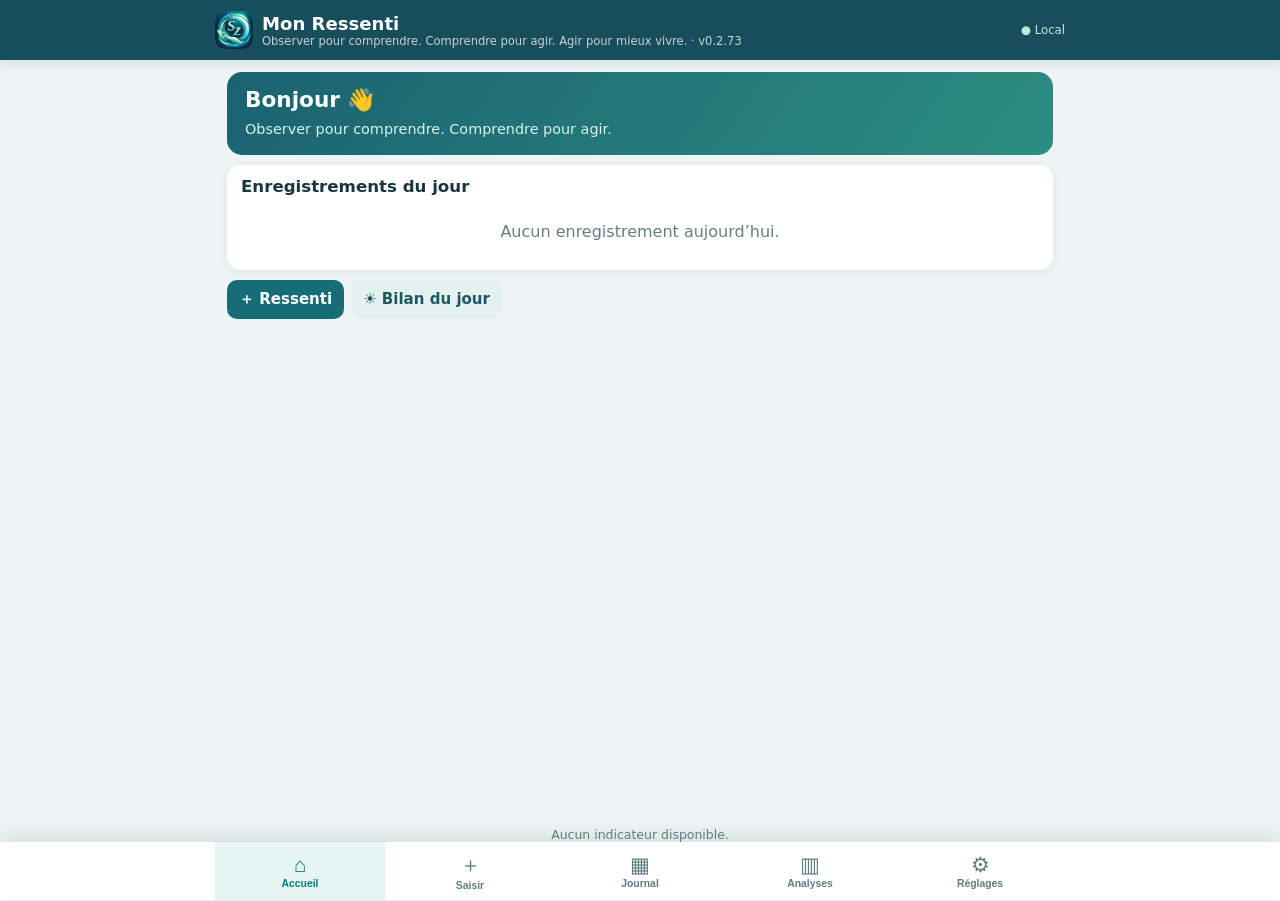
==== index.html @ 58979b01 "Add files via upload" ====
<!doctype html><html lang="fr"><head><meta charset="utf-8"><meta name="viewport" content="width=device-width,initial-scale=1,viewport-fit=cover"><meta name="theme-color" content="#184d5b"><meta name="description" content="Mon Ressenti — Observer pour comprendre. Comprendre pour agir. Agir pour mieux vivre., journal personnel hors connexion"><link rel="manifest" href="manifest.webmanifest"><link rel="icon" href="icon-192.png" type="image/png"><title>Mon Ressenti · Observer pour comprendre. Comprendre pour agir. Agir pour mieux vivre.</title><link rel="stylesheet" href="style.css?v=0.2.52"><style>
/* Analyses compactes : le rapport imprimable conserve ses propres styles */
.mr-analysis-compact{display:flex;flex-direction:column;gap:clamp(7px,1.1vh,13px);height:calc(100dvh - 165px);min-height:0;overflow:hidden}
.mr-analysis-top{display:flex;align-items:baseline;justify-content:space-between;gap:8px}
.mr-analysis-top h1{font-size:clamp(20px,2.5vh,28px);margin:0}.mr-analysis-top span{font-size:clamp(10px,1.4vh,13px);color:#61787d;text-align:right}
.mr-metrics{display:grid;grid-template-columns:1fr 1fr;gap:10px}.mr-metric{background:white;border-radius:14px;padding:clamp(8px,1.3vh,15px);display:flex;align-items:baseline;gap:10px;flex-wrap:wrap;box-shadow:0 1px 8px #143e4410}
.mr-metric span{font-size:clamp(11px,1.5vh,16px);color:#5c777b}.mr-metric strong{font-size:clamp(23px,3.4vh,36px);color:#137e81}.mr-metric small{font-size:clamp(10px,1.4vh,14px);color:#61787d}
.mr-analysis-chart{background:white;border-radius:14px;padding:clamp(9px,1.4vh,17px);flex:1;min-height:0;display:flex;flex-direction:column;box-shadow:0 1px 8px #143e4410}
.mr-analysis-chart h2{margin:0 0 6px;font-size:clamp(15px,2vh,21px)}.mr-analysis-chart h2 small{font-size:clamp(10px,1.4vh,13px);font-weight:400;color:#61787d;display:block}
.mr-compact-bars{display:grid;grid-template-columns:repeat(11,minmax(0,1fr));gap:clamp(3px,1vw,12px);flex:1;min-height:50px}
.mr-bar-col{display:flex;flex-direction:column;align-items:center;min-width:0;min-height:0}.mr-bar-col b{height:18px;font-size:clamp(9px,1.2vh,12px);color:#496d71;font-weight:500}.mr-bar-col small{font-size:clamp(10px,1.5vh,14px);margin-top:3px}
.mr-bar-track{flex:1;min-height:0;width:100%;max-width:46px;background:#e8f1f1;border-radius:4px 4px 0 0;display:flex;align-items:flex-end;overflow:hidden}.mr-bar-track i{display:block;background:#178c83;width:100%;border-radius:4px 4px 0 0}
.mr-analysis-report{background:white;border-radius:14px;padding:clamp(8px,1.3vh,15px);display:flex;align-items:center;justify-content:space-between;gap:12px;box-shadow:0 1px 8px #143e4410}.mr-analysis-report strong{display:block;font-size:clamp(12px,1.8vh,18px)}.mr-analysis-report small{display:block;font-size:clamp(10px,1.3vh,13px);color:#61787d}.mr-analysis-report .button{white-space:nowrap;font-size:clamp(11px,1.5vh,15px);padding:9px 12px}
.mr-analysis-disclaimer{font-size:clamp(9px,1.2vh,12px);color:#61787d;margin:0}
@media(max-height:650px){.mr-analysis-compact{height:calc(100dvh - 140px);gap:5px}.mr-metric{padding:5px 8px}.mr-analysis-chart{padding:6px 9px}.mr-analysis-report{padding:6px 9px}}
@media(max-width:400px){.mr-analysis-top span{max-width:45%}.mr-analysis-report{gap:6px}.mr-analysis-report .button{padding:8px}}

.mr-factor{margin:5px 0;border:1px solid #d6e4e5;border-radius:9px;padding:4px 8px;background:#f8fbfb}
.mr-factor>summary{font-weight:700;cursor:pointer;padding:3px 2px;font-size:14px}.mr-factor-body{padding:5px 2px}
.mr-choice{display:flex;align-items:center;gap:8px;padding:6px 5px;border-bottom:1px solid #e3eded;font-weight:400}
.mr-choice input{width:21px;height:21px;flex:none}.mr-factor .button{margin:8px 6px 3px 0}
.mr-factor-new label{display:block}.mr-factor-new input{width:100%;padding:10px;margin-top:8px}
.mr-moment{overflow-x:auto}.mr-moment-header,.mr-moment-row{display:grid;grid-template-columns:minmax(60px,1.1fr) repeat(3,minmax(75px,1fr));align-items:center;text-align:center;gap:4px;padding:9px 0;border-bottom:1px solid #d6e4e5}
.mr-moment-header{font-size:12px;font-weight:700}.mr-moment-row strong{text-align:left}.mr-moment-row input{width:21px;height:21px}
#entry.card{padding:12px 14px;margin-bottom:8px}#entry .field{margin-bottom:8px}#entry .field>label{font-size:13px}#entry .field>select,#entry .field>input{padding:7px 10px}#entry .scale{gap:3px}#entry .scale button{padding:6px 2px;min-height:31px}#entry .mr-factor-list{margin:4px 0}#entry textarea{min-height:44px;height:52px}#entry .actions{margin-top:8px}#entry .mr-factor-list>.mr-factor:last-child{padding:4px 8px}#entry .mr-factor .button{margin:5px 5px 3px 0;padding:7px 10px}#entry .mr-moment-row{padding:5px 0}#entry .mr-moment-header{padding:5px 0}#entry .mr-factor-list .mr-factor-body p{margin:3px 0}#entry .mr-factor-list>.mr-factor>summary{line-height:1.2}
.sr-only{position:absolute;width:1px;height:1px;overflow:hidden;clip:rect(0,0,0,0)}

/* v0.2.54 — saisie plus compacte, sans toucher aux rapports */
#screen:has(#entry)>h1{display:inline-block;margin:0 0 8px;font-size:clamp(19px,2.6vh,27px)}
#entry .mr-entry-top{display:grid;grid-template-columns:minmax(0,1fr) minmax(0,1fr);gap:9px;align-items:end}
#entry .mr-entry-top .field{min-width:0;margin-bottom:6px}
#entry .mr-entry-top select,#entry .mr-entry-top input{width:100%;min-width:0;font-size:clamp(12px,1.7vw,16px)}
#entry .mr-score-field{display:flex;align-items:center;gap:10px;min-width:0}
#entry .mr-score-field>label{flex:none;white-space:nowrap;margin:0}
#entry .mr-score-field .scale{flex:1;min-width:0;display:grid;grid-template-columns:repeat(11,minmax(0,1fr));gap:3px}
#entry .mr-score-field .scale button{min-width:0;padding:5px 0}
#entry .mr-score-field .muted{display:none}
@media(max-width:570px){#entry .mr-score-field{gap:5px}#entry .mr-score-field>label{font-size:11px}#entry .mr-score-field .scale{gap:2px}#entry .mr-score-field .scale button{font-size:12px}#entry .mr-entry-top{gap:6px}#entry .mr-entry-top .field>label{font-size:11px}}
/* v0.2.54 — sous-titre sur la ligne du titre */
.mr-entry-heading{display:flex;align-items:baseline;justify-content:space-between;gap:10px;margin:0 0 8px}
.mr-entry-heading h1{margin:0;font-size:clamp(19px,2.6vh,27px);white-space:nowrap}
.mr-entry-heading span{color:#61787d;font-size:clamp(10px,1.4vw,14px);text-align:right}
@media(max-width:440px){.mr-entry-heading span{font-size:10px}}
/* v0.2.54 — recherche Journal et gestion des facteurs */
#journal-search{width:100%;margin:0;padding:0 10px;border:1px solid #c9dddd;border-radius:9px}
#factor-group,#factor-source,#factor-action,#factor-target,#factor-new-name{width:100%;padding:9px;margin:4px 0 12px;border:1px solid #c9dddd;border-radius:8px;background:white}
#factor-target-wrap[hidden]{display:none}
.mr-effect-detail{margin:0 0 10px 24px;padding:10px 12px;border-left:3px solid #1b737b;background:#edf6f5;border-radius:6px}.mr-effect-detail[hidden]{display:none}.mr-effect-heading{font-weight:700;margin-bottom:7px}.mr-effect-detail label{display:block;margin:7px 0}.mr-effect-detail input,.mr-effect-detail select{width:100%;max-width:460px}
 .mr-med-quantity{display:grid;grid-template-columns:minmax(0,1fr) minmax(0,1fr);gap:10px;margin:8px 0}.mr-med-quantity input,.mr-med-quantity select{width:100%;box-sizing:border-box}/* v0.2.73 — boutons pleine largeur, deux lignes, sans icônes */
.mr-analysis-report .mr-report-buttons{display:grid!important;grid-template-columns:repeat(4,minmax(0,1fr))!important;width:100%!important;gap:10px!important}
.mr-analysis-report .mr-report-buttons .button{display:flex!important;align-items:center!important;justify-content:center!important;text-align:center!important;width:100%!important;min-width:0!important;min-height:62px!important;white-space:normal!important;line-height:1.25!important;padding:9px 6px!important}
@media(max-width:400px){.mr-analysis-report .mr-report-buttons{gap:5px!important}.mr-analysis-report .mr-report-buttons .button{font-size:11px!important;padding:7px 3px!important}}
/* v0.2.73 — trois exercices indépendants */
.mr-rehab-three{display:grid;grid-template-columns:repeat(3,minmax(0,1fr));gap:12px;margin:12px 0}.mr-rehab-column{min-width:0;border:1px solid #cbdfe0;border-radius:12px;padding:12px;background:#f5faf9}.mr-rehab-column legend{font-weight:700;color:#175d67;padding:0 5px}.mr-rehab-column input,.mr-rehab-column select{width:100%;min-width:0;box-sizing:border-box}.mr-therapy-dialog{border:0;border-radius:14px;padding:22px;max-width:min(480px,94vw);width:100%;box-shadow:0 8px 40px #0004}.mr-therapy-dialog::backdrop{background:#102c35aa}.mr-report-buttons{display:grid!important;grid-template-columns:repeat(4,minmax(0,1fr))!important;gap:8px}.mr-report-buttons button{width:100%!important;min-width:0!important;white-space:normal!important}.mr-therapy-dialog .field{margin-bottom:12px}
@media(max-width:700px){.mr-rehab-three{grid-template-columns:1fr}.mr-analysis-report .mr-report-buttons{grid-template-columns:repeat(2,minmax(0,1fr))!important}}
</style></head><body><div id="app"><header><div class="brand"><img class="logo" src="icon-192.png" alt="Icône Mon Ressenti"><div><strong>Mon Ressenti</strong><small>Observer pour comprendre. Comprendre pour agir. Agir pour mieux vivre. · v0.2.73</small></div></div><span class="local">● Local</span></header><main id="screen"></main><nav id="nav" aria-label="Navigation principale"><button data-page="home">⌂<span>Accueil</span></button><button data-page="new">＋<span>Saisir</span></button><button data-page="journal">▦<span>Journal</span></button><button data-page="stats">▥<span>Analyses</span></button><button data-page="settings">⚙<span>Réglages</span></button></nav></div><script src="report.js?v=0.2.73" defer></script><script src="app.js?v=0.2.73" defer></script></body></html>
---- style.css ----
:root{font-family:system-ui,-apple-system,'Segoe UI',sans-serif;color:#19363d;background:#edf4f3;font-size:16px}*{box-sizing:border-box}body{margin:0}header{height:72px;background:#184d5b;color:white;display:flex;align-items:center;justify-content:space-between;padding:10px max(18px,calc((100vw - 850px)/2));box-shadow:0 2px 10px #143c4922}.brand{display:flex;align-items:center;gap:12px}.brand strong{font-size:1.24rem;display:block}.brand small{display:block;opacity:.75;font-size:.72rem}.logo{font-size:2rem;color:#9cddd0}.local{font-size:.73rem;color:#bcebd9}main{max-width:850px;margin:auto;padding:22px 16px 112px;min-height:calc(100vh - 72px)}nav{position:fixed;bottom:0;left:0;right:0;background:#fff;box-shadow:0 -3px 18px #183d4422;display:flex;justify-content:center;padding-bottom:env(safe-area-inset-bottom);z-index:5}nav button{border:0;background:transparent;color:#607c81;min-height:68px;width:min(20%,170px);font-size:1.5rem;cursor:pointer}nav button span{display:block;font-size:.68rem;font-weight:650;margin-top:1px}nav button.active{color:#087b79;background:#e6f5f1}h1{font-size:1.55rem;margin:0 0 7px}h2{font-size:1.12rem;margin:0 0 14px}p{line-height:1.45} .muted{color:#637c80;font-size:.9rem}.hero{background:linear-gradient(125deg,#1b6271,#2c8e81);color:white;padding:23px;border-radius:20px;margin-bottom:18px}.hero p{margin:8px 0 0;color:#d6f5ed}.grid{display:grid;grid-template-columns:repeat(2,minmax(0,1fr));gap:12px}.card{background:#fff;border-radius:16px;padding:17px;margin-bottom:14px;box-shadow:0 2px 10px #153e4510}.metric{font-size:1.9rem;font-weight:750;color:#136e73}.card small{color:#647e82}.button{border:0;border-radius:12px;padding:12px 16px;background:#176d76;color:white;font:inherit;font-weight:650;cursor:pointer}.button.secondary{background:#e4f1ef;color:#1b5961}.button.danger{background:#a84242}.button:disabled{opacity:.45}.actions{display:flex;flex-wrap:wrap;gap:9px;margin:14px 0}.field{margin:14px 0}.field label{display:block;font-weight:650;font-size:.9rem;margin-bottom:7px}input,textarea,select{width:100%;border:1px solid #b8d0ce;border-radius:11px;padding:11px;font:inherit;background:white;color:#173b41}textarea{min-height:82px;resize:vertical}.scale{display:flex;gap:5px;flex-wrap:wrap}.scale button{border:1px solid #c8dbd8;border-radius:9px;flex:1 0 7%;min-width:31px;padding:10px 0;background:#f5f9f8;color:#28535b;font-weight:700;cursor:pointer}.scale button.sel{background:#176d76;color:white;border-color:#176d76}.chips{display:flex;gap:7px;flex-wrap:wrap}.chip{border:1px solid #bed3d1;border-radius:25px;padding:8px 11px;background:white;font:inherit;font-size:.85rem;cursor:pointer}.chip.sel{background:#176d76;color:white;border-color:#176d76}.item{border-top:1px solid #e2ecea;padding:13px 0}.item:first-child{border:0}.itemhead{display:flex;justify-content:space-between;gap:10px;font-weight:650}.pill{display:inline-block;border-radius:9px;padding:3px 8px;background:#e4f2ef;color:#1c696e;font-size:.8rem}.warn{background:#fff5dd;border-left:4px solid #d89d37;padding:12px;border-radius:8px;font-size:.9rem}.empty{text-align:center;color:#647f82;padding:24px 8px}.bar{height:10px;background:#e0ecea;border-radius:10px;overflow:hidden}.bar i{display:block;height:100%;background:#19877e}.footnote{font-size:.78rem;color:#6a8588}.two{display:grid;grid-template-columns:1fr 1fr;gap:12px}@media(max-width:450px){.grid{gap:8px}.card{padding:14px}.scale button{flex-basis:8%;min-width:26px;padding:9px 0}.two{grid-template-columns:1fr}}@media(min-width:850px){main{padding-top:30px}}:focus-visible{outline:3px solid #f5b64c;outline-offset:2px}

.logo{display:block;width:42px;height:42px;object-fit:cover;border-radius:10px;flex-shrink:0}

/* v0.2.1 — présentation compacte sur Fold et smartphone */
header{height:62px;padding-top:7px;padding-bottom:7px}.logo{width:38px;height:38px}.brand{gap:9px}.brand strong{font-size:1.13rem}
main{padding-top:13px;padding-bottom:91px;min-height:calc(100vh - 62px)}
.hero{padding:14px 18px;border-radius:16px;margin-bottom:11px}.hero h1{font-size:1.3rem}.hero p{margin-top:3px;font-size:.9rem}
.grid{gap:9px}.card{padding:12px 14px;margin-bottom:10px;border-radius:13px}.metric{font-size:1.6rem;line-height:1.25}
h1{font-size:1.35rem}h2{font-size:1.02rem;margin-bottom:9px}.actions{margin:9px 0;gap:7px}.button{padding:9px 12px;border-radius:10px;font-size:.91rem;min-height:39px}
.field{margin:10px 0}.field label{margin-bottom:5px}input,textarea,select{padding:9px}.scale button{padding:8px 0}.chip{padding:7px 10px}
.item{padding:9px 0;display:flex;align-items:center;gap:8px;justify-content:space-between}.item-main{flex:1;min-width:0}.item-title{display:flex;align-items:center;gap:6px;flex-wrap:wrap;font-size:.9rem}.item-title time{margin-left:auto;font-size:.76rem}.item-desc{font-size:.81rem;overflow-wrap:anywhere;line-height:1.3;margin-top:3px}.pill{padding:2px 6px;font-size:.75rem}
.item-tools{flex:0 0 auto;position:relative}.item-tools>summary{list-style:none;cursor:pointer;background:#e4f1ef;color:#1b5961;padding:8px 10px;border-radius:9px;font-size:.78rem;font-weight:650;min-height:36px;display:flex;align-items:center}.item-tools>summary::-webkit-details-marker{display:none}.item-tools[open]{align-self:stretch}.item-tools .actions{position:absolute;right:0;top:35px;width:max-content;max-width:min(75vw,300px);background:white;padding:10px;box-shadow:0 3px 16px #153e4533;border:1px solid #d9e9e6;border-radius:10px;z-index:2}.item-tools .actions small{flex-basis:100%}
nav button{min-height:59px;font-size:1.35rem}nav button span{font-size:.65rem}.empty{padding:15px 6px}.footnote{margin:9px 0}
@media(max-width:450px){.card{padding:10px 11px}.item{gap:5px}.item-title{gap:4px}.item-title time{font-size:.7rem}.item-tools>summary{padding:7px;font-size:.72rem}}

/* v0.2.1 : interface compacte, accessible au toucher */
header{height:60px;padding-top:6px;padding-bottom:6px}.logo{width:38px;height:38px}.brand{gap:9px}.brand strong{font-size:1.13rem}main{padding:12px 12px 92px;min-height:calc(100vh - 60px)}nav button{min-height:58px;font-size:1.3rem}nav button span{font-size:.65rem}.hero{padding:15px 18px;border-radius:15px;margin-bottom:10px}.hero h1{font-size:1.35rem}.hero p{margin:4px 0 0}.card{padding:12px 14px;border-radius:14px;margin-bottom:10px}.grid{gap:9px}.metric{font-size:1.65rem}.actions{gap:7px;margin:9px 0}.button{padding:9px 12px;border-radius:10px;font-size:.94rem}h1{font-size:1.35rem}h2{font-size:1.04rem;margin-bottom:9px}.field{margin:10px 0}.field label{margin-bottom:5px}input,textarea,select{padding:9px}.chip{padding:6px 9px}.scale button{padding:8px 0}.empty{padding:17px 8px}
.journal-card{padding-top:8px}.journal-filter{display:flex;align-items:center;gap:12px;margin:0 0 6px}.journal-filter label{font-size:.85rem;font-weight:650}.journal-filter select{width:auto;max-width:75%;padding:7px 10px}.entry{border-top:1px solid #e2ecea}.entry:first-of-type{border-top:0}.entry-summary{list-style:none;display:flex;align-items:center;justify-content:space-between;gap:9px;padding:9px 1px;cursor:pointer;min-height:52px}.entry-summary::-webkit-details-marker{display:none}.entry-summary:before{content:'›';font-size:1.25rem;color:#448489;margin-right:2px;flex-shrink:0}.entry[open]>.entry-summary:before{content:'⌄'}.entry-main{display:flex;flex-direction:column;min-width:0;flex:1;gap:2px}.entry-main strong{font-size:.9rem}.entry-loc{font-size:.78rem;color:#637c80;overflow:hidden;text-overflow:ellipsis;white-space:nowrap}.entry-right{display:flex;align-items:flex-end;flex-direction:column;gap:3px;white-space:nowrap}.entry-right time{font-size:.73rem;color:#637c80}.pill{padding:2px 7px}.entry-detail{padding:0 7px 10px 21px;font-size:.84rem;overflow-wrap:anywhere}.entry-detail p{margin:4px 0}.original{margin:5px 0;color:#506c70}.compact-actions{margin-bottom:0}.compact-actions .button{padding:7px 11px;font-size:.84rem}
@media(max-width:450px){.card{padding:10px 11px}.hero{padding:13px 15px}.entry-main strong{font-size:.85rem}.entry-right time{font-size:.69rem}}

/* v0.2.2 — accueil : une ligne stricte par enregistrement */
.home-entry-summary{display:grid;grid-template-columns:minmax(0,2.2fr) minmax(0,1fr) auto;align-items:center;gap:10px;min-height:39px;padding:7px 1px;cursor:pointer;list-style:none;font-size:.79rem;white-space:nowrap}
.home-entry-summary::-webkit-details-marker{display:none}
.home-entry-left{display:flex;align-items:center;gap:7px;min-width:0;white-space:nowrap;overflow:hidden}
.home-entry-left:before{content:'›';color:#448489;font-size:1.15rem;flex:none}
.home-entry[open]>.home-entry-summary .home-entry-left:before{content:'⌄'}
.home-entry-left time{flex:none;font-variant-numeric:tabular-nums}
.home-entry-type{overflow:hidden;text-overflow:ellipsis;white-space:nowrap;min-width:0}
.home-entry-location{overflow:hidden;text-overflow:ellipsis;white-space:nowrap;text-align:center;color:#637c80;min-width:0}
.home-entry-score{justify-self:end;color:#1c696e;background:#e4f2ef;border-radius:9px;padding:2px 6px;font-weight:650;white-space:nowrap;font-variant-numeric:tabular-nums}
.home-entry .entry-detail{padding-left:17px}
@media(max-width:520px){.home-entry-summary{grid-template-columns:minmax(0,2.5fr) minmax(0,.8fr) auto;gap:5px;font-size:.68rem}.home-entry-left{gap:4px}.home-entry-score{padding:2px 4px}}

/* v0.2.3 — accueil quotidien, indicateurs adaptatifs en pied d'écran */
.home-screen{min-height:calc(100dvh - 60px - 58px - env(safe-area-inset-bottom) - 105px);display:flex;flex-direction:column}.home-today{margin-bottom:0}.home-actions{margin-top:10px}.dashboard-bottom{margin-top:auto;padding-top:14px;position:sticky;bottom:calc(58px + env(safe-area-inset-bottom));z-index:3;background:#edf4f3;padding-bottom:5px}.dashboard-cards{display:flex;gap:6px;width:100%;align-items:stretch}.dashboard-card{flex:1 1 0;min-width:0;background:white;border:1px solid #dceae7;border-radius:11px;padding:8px 4px;display:flex;flex-direction:column;align-items:center;justify-content:center;gap:3px;box-shadow:0 1px 6px #153e4510}.dashboard-label{font-size:clamp(.57rem,1.7vw,.81rem);font-weight:650;white-space:nowrap;overflow:hidden;text-overflow:ellipsis;max-width:100%;text-align:center}.dashboard-value{font-size:clamp(.62rem,2.4vw,1.13rem);font-weight:750;color:#176d76;white-space:nowrap;font-variant-numeric:tabular-nums}.dashboard-face{font-size:1em}.dashboard-no-cards{font-size:.78rem;text-align:center;color:#647e82}.dashboard-cards:has(.dashboard-card:nth-child(6)){overflow-x:auto;scrollbar-width:thin}.dashboard-cards:has(.dashboard-card:nth-child(6)) .dashboard-card{flex:0 0 19%;min-width:90px}@media(max-width:400px){.dashboard-card{padding:7px 2px}.dashboard-cards{gap:3px}.dashboard-label{font-size:.57rem}.dashboard-value{font-size:.65rem}}
.journal-card>.entry:first-of-type{border-top:0}

/* v0.2.4 : cartes directement au-dessus de la navigation */
.dashboard-bottom{padding-bottom:0;bottom:calc(58px + env(safe-area-inset-bottom));}

/* v0.2.5 : cartes au contact de la navigation et journal homogène */
.home-screen{min-height:calc(100dvh - 105px - 58px - env(safe-area-inset-bottom));}
.dashboard-bottom{position:fixed;left:0;right:0;bottom:calc(58px + env(safe-area-inset-bottom));margin:0;padding:0 12px 0;z-index:5;background:#edf4f3;}
.home-screen{padding-bottom:100px;}
.journal-card .home-entry-summary{font-size:.79rem;}
@media(max-width:520px){.journal-card .home-entry-summary{font-size:.68rem;}}

/* Journal : recherche compacte sur une seule ligne. */
.mr-journal-search-row{display:grid;grid-template-columns:minmax(0,1.5fr) minmax(0,1fr);gap:9px;align-items:end;margin:7px 0 10px}
.mr-journal-search-row>div{min-width:0}
.mr-journal-search-row label{display:block;font-size:.78rem;font-weight:650;margin-bottom:3px}
.mr-journal-search-row input{display:block;box-sizing:border-box;width:100%;min-width:0;margin:0;padding:9px 7px;font-size:.88rem}
@media(max-width:380px){.mr-journal-search-row{gap:6px;grid-template-columns:minmax(0,1.1fr) minmax(0,1fr)}.mr-journal-search-row input{font-size:.8rem;padding:8px 4px}}

/* v0.2.50 : deux champs Journal strictement alignés. */
.mr-journal-search-row{align-items:stretch}
.mr-journal-search-row .mr-sr-only{position:absolute!important;width:1px!important;height:1px!important;padding:0!important;margin:-1px!important;overflow:hidden!important;clip:rect(0,0,0,0)!important;white-space:nowrap!important;border:0!important}
.mr-journal-search-row input,#journal-search{display:block;box-sizing:border-box;width:100%;height:44px;min-height:44px;max-height:44px;margin:0;padding:0 10px;line-height:normal;font-size:16px;border:1px solid #c9dddd;border-radius:9px;background:#fff}
.mr-journal-search-row input[type=date]{min-width:0;-webkit-appearance:auto;appearance:auto}
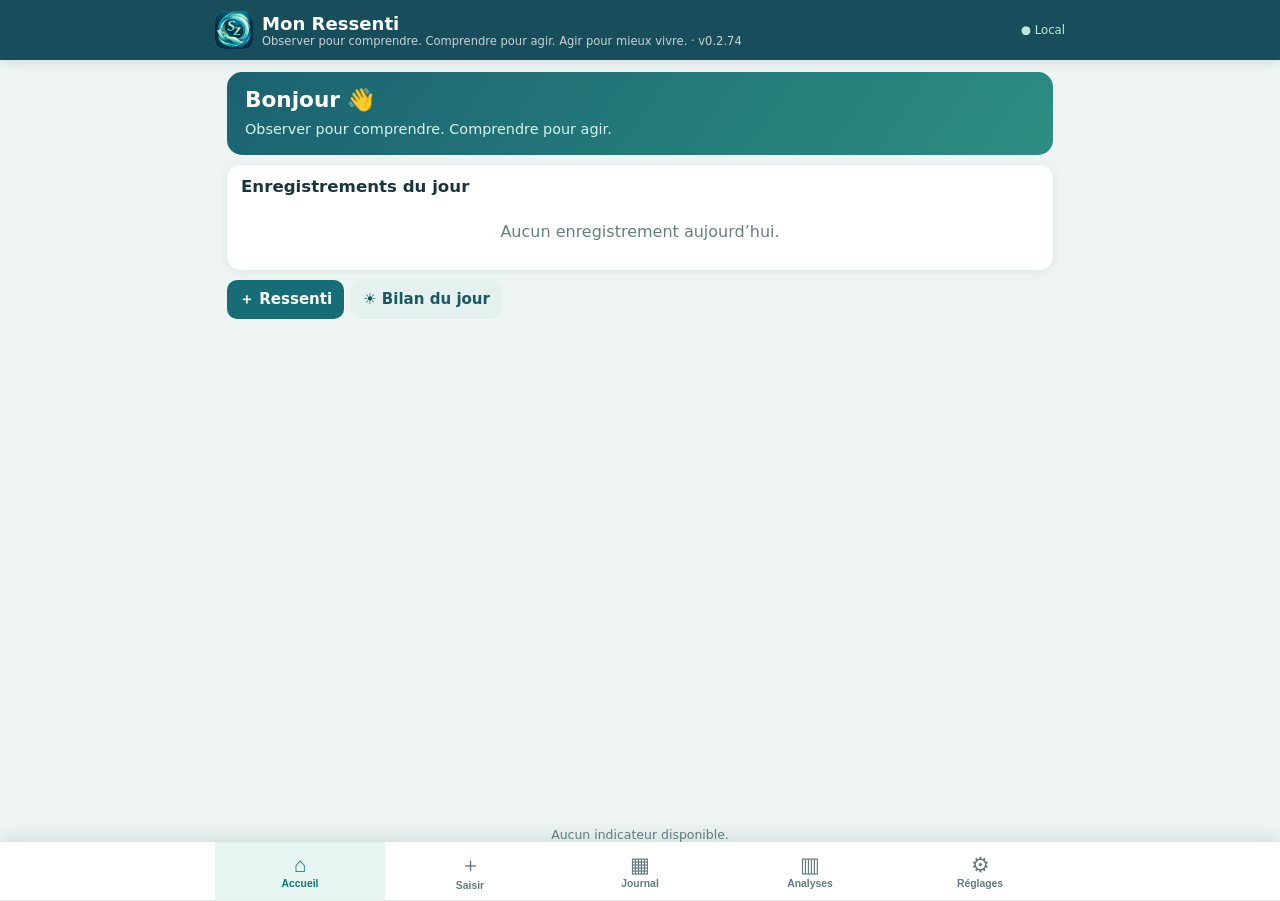
==== commit bfc037de: "Add files via upload" ====
--- a/index.html
+++ b/index.html
@@ -46,11 +46,18 @@
 #factor-group,#factor-source,#factor-action,#factor-target,#factor-new-name{width:100%;padding:9px;margin:4px 0 12px;border:1px solid #c9dddd;border-radius:8px;background:white}
 #factor-target-wrap[hidden]{display:none}
 .mr-effect-detail{margin:0 0 10px 24px;padding:10px 12px;border-left:3px solid #1b737b;background:#edf6f5;border-radius:6px}.mr-effect-detail[hidden]{display:none}.mr-effect-heading{font-weight:700;margin-bottom:7px}.mr-effect-detail label{display:block;margin:7px 0}.mr-effect-detail input,.mr-effect-detail select{width:100%;max-width:460px}
- .mr-med-quantity{display:grid;grid-template-columns:minmax(0,1fr) minmax(0,1fr);gap:10px;margin:8px 0}.mr-med-quantity input,.mr-med-quantity select{width:100%;box-sizing:border-box}/* v0.2.73 — boutons pleine largeur, deux lignes, sans icônes */
+ .mr-med-quantity{display:grid;grid-template-columns:minmax(0,1fr) minmax(0,1fr);gap:10px;margin:8px 0}.mr-med-quantity input,.mr-med-quantity select{width:100%;box-sizing:border-box}/* v0.2.74 — boutons pleine largeur, deux lignes, sans icônes */
 .mr-analysis-report .mr-report-buttons{display:grid!important;grid-template-columns:repeat(4,minmax(0,1fr))!important;width:100%!important;gap:10px!important}
 .mr-analysis-report .mr-report-buttons .button{display:flex!important;align-items:center!important;justify-content:center!important;text-align:center!important;width:100%!important;min-width:0!important;min-height:62px!important;white-space:normal!important;line-height:1.25!important;padding:9px 6px!important}
 @media(max-width:400px){.mr-analysis-report .mr-report-buttons{gap:5px!important}.mr-analysis-report .mr-report-buttons .button{font-size:11px!important;padding:7px 3px!important}}
-/* v0.2.73 — trois exercices indépendants */
+/* v0.2.74 — trois exercices indépendants */
 .mr-rehab-three{display:grid;grid-template-columns:repeat(3,minmax(0,1fr));gap:12px;margin:12px 0}.mr-rehab-column{min-width:0;border:1px solid #cbdfe0;border-radius:12px;padding:12px;background:#f5faf9}.mr-rehab-column legend{font-weight:700;color:#175d67;padding:0 5px}.mr-rehab-column input,.mr-rehab-column select{width:100%;min-width:0;box-sizing:border-box}.mr-therapy-dialog{border:0;border-radius:14px;padding:22px;max-width:min(480px,94vw);width:100%;box-shadow:0 8px 40px #0004}.mr-therapy-dialog::backdrop{background:#102c35aa}.mr-report-buttons{display:grid!important;grid-template-columns:repeat(4,minmax(0,1fr))!important;gap:8px}.mr-report-buttons button{width:100%!important;min-width:0!important;white-space:normal!important}.mr-therapy-dialog .field{margin-bottom:12px}
 @media(max-width:700px){.mr-rehab-three{grid-template-columns:1fr}.mr-analysis-report .mr-report-buttons{grid-template-columns:repeat(2,minmax(0,1fr))!important}}
-</style></head><body><div id="app"><header><div class="brand"><img class="logo" src="icon-192.png" alt="Icône Mon Ressenti"><div><strong>Mon Ressenti</strong><small>Observer pour comprendre. Comprendre pour agir. Agir pour mieux vivre. · v0.2.73</small></div></div><span class="local">● Local</span></header><main id="screen"></main><nav id="nav" aria-label="Navigation principale"><button data-page="home">⌂<span>Accueil</span></button><button data-page="new">＋<span>Saisir</span></button><button data-page="journal">▦<span>Journal</span></button><button data-page="stats">▥<span>Analyses</span></button><button data-page="settings">⚙<span>Réglages</span></button></nav></div><script src="report.js?v=0.2.73" defer></script><script src="app.js?v=0.2.73" defer></script></body></html>
+/* v0.2.74 — saisie élargie, trois colonnes compactes */
+.mr-rehab-three{gap:6px;margin:10px 0}
+.mr-rehab-column{padding:7px 6px 9px;min-width:0}
+.mr-rehab-column .field{margin:9px 0}
+.mr-rehab-column .field label{margin-bottom:5px}
+.mr-rehab-column input,.mr-rehab-column select{display:block;width:100%!important;max-width:none!important;min-width:0!important;padding:9px 7px!important;margin:0!important}
+@media(max-width:700px){.mr-rehab-three{gap:8px}}
+</style></head><body><div id="app"><header><div class="brand"><img class="logo" src="icon-192.png" alt="Icône Mon Ressenti"><div><strong>Mon Ressenti</strong><small>Observer pour comprendre. Comprendre pour agir. Agir pour mieux vivre. · v0.2.74</small></div></div><span class="local">● Local</span></header><main id="screen"></main><nav id="nav" aria-label="Navigation principale"><button data-page="home">⌂<span>Accueil</span></button><button data-page="new">＋<span>Saisir</span></button><button data-page="journal">▦<span>Journal</span></button><button data-page="stats">▥<span>Analyses</span></button><button data-page="settings">⚙<span>Réglages</span></button></nav></div><script src="report.js?v=0.2.74" defer></script><script src="app.js?v=0.2.74" defer></script></body></html>
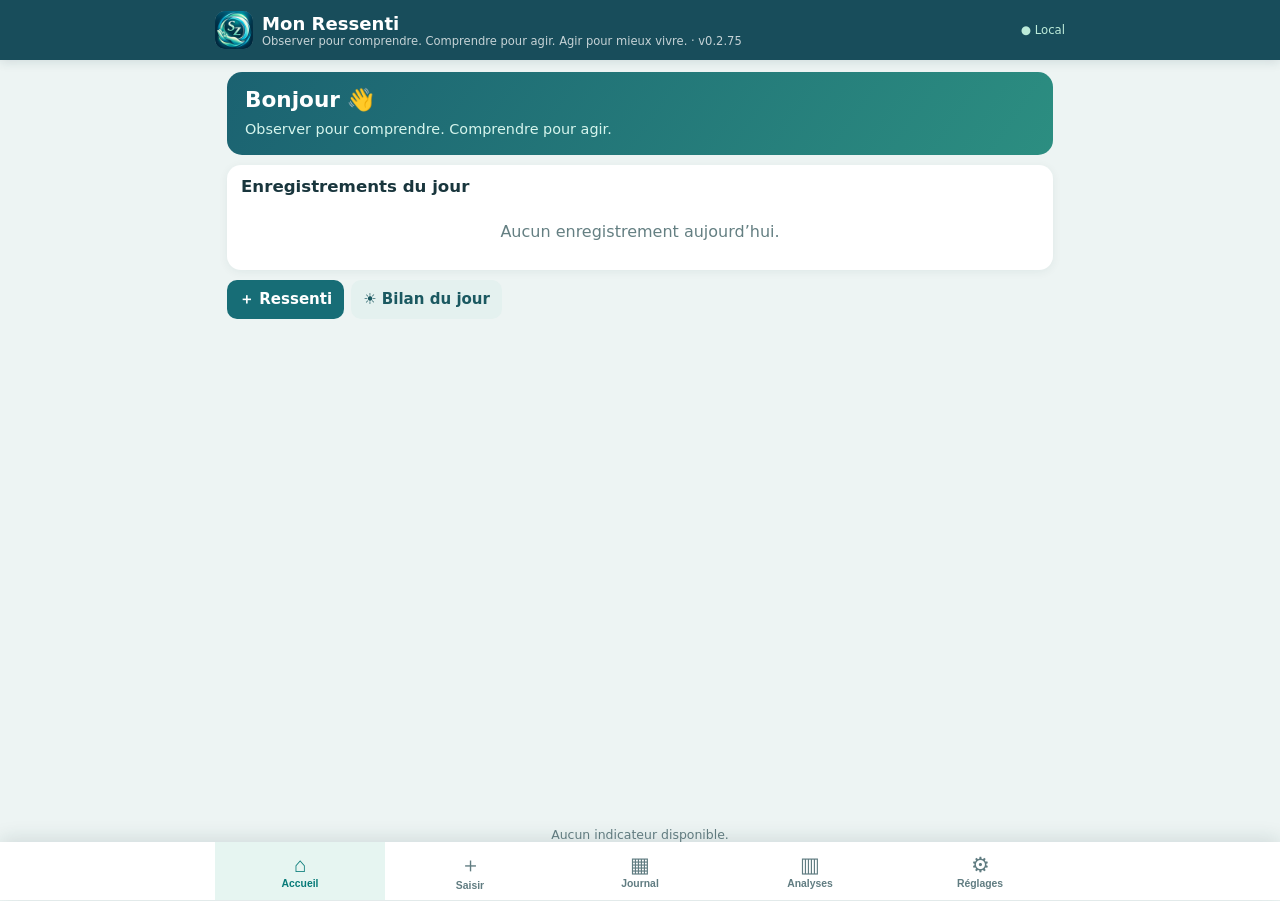
==== commit bd08cf48: "Add files via upload" ====
--- a/index.html
+++ b/index.html
@@ -46,18 +46,18 @@
 #factor-group,#factor-source,#factor-action,#factor-target,#factor-new-name{width:100%;padding:9px;margin:4px 0 12px;border:1px solid #c9dddd;border-radius:8px;background:white}
 #factor-target-wrap[hidden]{display:none}
 .mr-effect-detail{margin:0 0 10px 24px;padding:10px 12px;border-left:3px solid #1b737b;background:#edf6f5;border-radius:6px}.mr-effect-detail[hidden]{display:none}.mr-effect-heading{font-weight:700;margin-bottom:7px}.mr-effect-detail label{display:block;margin:7px 0}.mr-effect-detail input,.mr-effect-detail select{width:100%;max-width:460px}
- .mr-med-quantity{display:grid;grid-template-columns:minmax(0,1fr) minmax(0,1fr);gap:10px;margin:8px 0}.mr-med-quantity input,.mr-med-quantity select{width:100%;box-sizing:border-box}/* v0.2.74 — boutons pleine largeur, deux lignes, sans icônes */
+ .mr-med-quantity{display:grid;grid-template-columns:minmax(0,1fr) minmax(0,1fr);gap:10px;margin:8px 0}.mr-med-quantity input,.mr-med-quantity select{width:100%;box-sizing:border-box}/* v0.2.75 — boutons pleine largeur, deux lignes, sans icônes */
 .mr-analysis-report .mr-report-buttons{display:grid!important;grid-template-columns:repeat(4,minmax(0,1fr))!important;width:100%!important;gap:10px!important}
 .mr-analysis-report .mr-report-buttons .button{display:flex!important;align-items:center!important;justify-content:center!important;text-align:center!important;width:100%!important;min-width:0!important;min-height:62px!important;white-space:normal!important;line-height:1.25!important;padding:9px 6px!important}
 @media(max-width:400px){.mr-analysis-report .mr-report-buttons{gap:5px!important}.mr-analysis-report .mr-report-buttons .button{font-size:11px!important;padding:7px 3px!important}}
-/* v0.2.74 — trois exercices indépendants */
+/* v0.2.75 — trois exercices indépendants */
 .mr-rehab-three{display:grid;grid-template-columns:repeat(3,minmax(0,1fr));gap:12px;margin:12px 0}.mr-rehab-column{min-width:0;border:1px solid #cbdfe0;border-radius:12px;padding:12px;background:#f5faf9}.mr-rehab-column legend{font-weight:700;color:#175d67;padding:0 5px}.mr-rehab-column input,.mr-rehab-column select{width:100%;min-width:0;box-sizing:border-box}.mr-therapy-dialog{border:0;border-radius:14px;padding:22px;max-width:min(480px,94vw);width:100%;box-shadow:0 8px 40px #0004}.mr-therapy-dialog::backdrop{background:#102c35aa}.mr-report-buttons{display:grid!important;grid-template-columns:repeat(4,minmax(0,1fr))!important;gap:8px}.mr-report-buttons button{width:100%!important;min-width:0!important;white-space:normal!important}.mr-therapy-dialog .field{margin-bottom:12px}
 @media(max-width:700px){.mr-rehab-three{grid-template-columns:1fr}.mr-analysis-report .mr-report-buttons{grid-template-columns:repeat(2,minmax(0,1fr))!important}}
-/* v0.2.74 — saisie élargie, trois colonnes compactes */
+/* v0.2.75 — saisie élargie, trois colonnes compactes */
 .mr-rehab-three{gap:6px;margin:10px 0}
 .mr-rehab-column{padding:7px 6px 9px;min-width:0}
 .mr-rehab-column .field{margin:9px 0}
 .mr-rehab-column .field label{margin-bottom:5px}
 .mr-rehab-column input,.mr-rehab-column select{display:block;width:100%!important;max-width:none!important;min-width:0!important;padding:9px 7px!important;margin:0!important}
 @media(max-width:700px){.mr-rehab-three{gap:8px}}
-</style></head><body><div id="app"><header><div class="brand"><img class="logo" src="icon-192.png" alt="Icône Mon Ressenti"><div><strong>Mon Ressenti</strong><small>Observer pour comprendre. Comprendre pour agir. Agir pour mieux vivre. · v0.2.74</small></div></div><span class="local">● Local</span></header><main id="screen"></main><nav id="nav" aria-label="Navigation principale"><button data-page="home">⌂<span>Accueil</span></button><button data-page="new">＋<span>Saisir</span></button><button data-page="journal">▦<span>Journal</span></button><button data-page="stats">▥<span>Analyses</span></button><button data-page="settings">⚙<span>Réglages</span></button></nav></div><script src="report.js?v=0.2.74" defer></script><script src="app.js?v=0.2.74" defer></script></body></html>
+</style></head><body><div id="app"><header><div class="brand"><img class="logo" src="icon-192.png" alt="Icône Mon Ressenti"><div><strong>Mon Ressenti</strong><small>Observer pour comprendre. Comprendre pour agir. Agir pour mieux vivre. · v0.2.75</small></div></div><span class="local">● Local</span></header><main id="screen"></main><nav id="nav" aria-label="Navigation principale"><button data-page="home">⌂<span>Accueil</span></button><button data-page="new">＋<span>Saisir</span></button><button data-page="journal">▦<span>Journal</span></button><button data-page="stats">▥<span>Analyses</span></button><button data-page="settings">⚙<span>Réglages</span></button></nav></div><script src="report.js?v=0.2.75" defer></script><script src="app.js?v=0.2.75" defer></script></body></html>
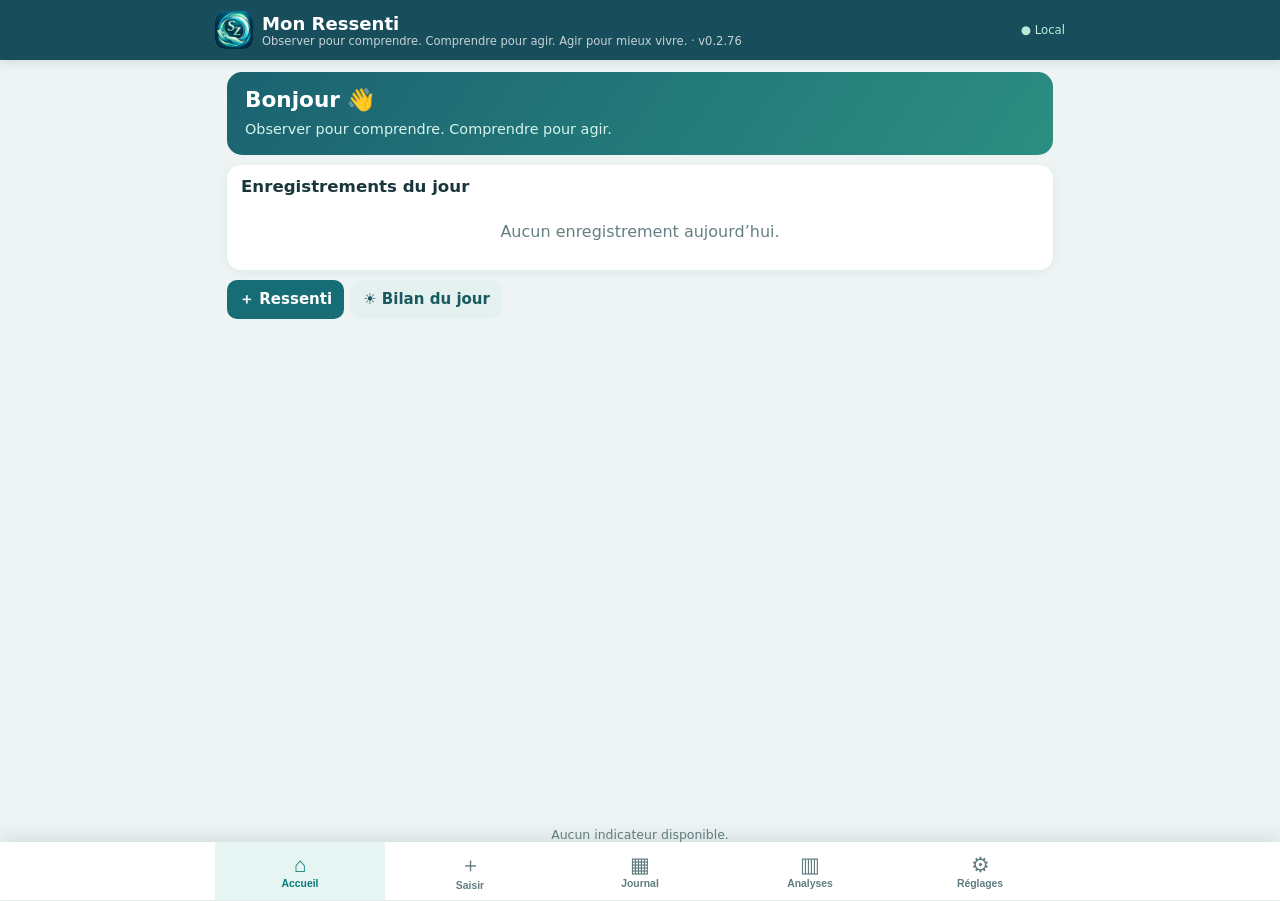
==== commit 9b05f624: "Add files via upload" ====
--- a/index.html
+++ b/index.html
@@ -46,18 +46,27 @@
 #factor-group,#factor-source,#factor-action,#factor-target,#factor-new-name{width:100%;padding:9px;margin:4px 0 12px;border:1px solid #c9dddd;border-radius:8px;background:white}
 #factor-target-wrap[hidden]{display:none}
 .mr-effect-detail{margin:0 0 10px 24px;padding:10px 12px;border-left:3px solid #1b737b;background:#edf6f5;border-radius:6px}.mr-effect-detail[hidden]{display:none}.mr-effect-heading{font-weight:700;margin-bottom:7px}.mr-effect-detail label{display:block;margin:7px 0}.mr-effect-detail input,.mr-effect-detail select{width:100%;max-width:460px}
- .mr-med-quantity{display:grid;grid-template-columns:minmax(0,1fr) minmax(0,1fr);gap:10px;margin:8px 0}.mr-med-quantity input,.mr-med-quantity select{width:100%;box-sizing:border-box}/* v0.2.75 — boutons pleine largeur, deux lignes, sans icônes */
+ .mr-med-quantity{display:grid;grid-template-columns:minmax(0,1fr) minmax(0,1fr);gap:10px;margin:8px 0}.mr-med-quantity input,.mr-med-quantity select{width:100%;box-sizing:border-box}/* v0.2.76 — boutons pleine largeur, deux lignes, sans icônes */
 .mr-analysis-report .mr-report-buttons{display:grid!important;grid-template-columns:repeat(4,minmax(0,1fr))!important;width:100%!important;gap:10px!important}
 .mr-analysis-report .mr-report-buttons .button{display:flex!important;align-items:center!important;justify-content:center!important;text-align:center!important;width:100%!important;min-width:0!important;min-height:62px!important;white-space:normal!important;line-height:1.25!important;padding:9px 6px!important}
 @media(max-width:400px){.mr-analysis-report .mr-report-buttons{gap:5px!important}.mr-analysis-report .mr-report-buttons .button{font-size:11px!important;padding:7px 3px!important}}
-/* v0.2.75 — trois exercices indépendants */
+/* v0.2.76 — trois exercices indépendants */
 .mr-rehab-three{display:grid;grid-template-columns:repeat(3,minmax(0,1fr));gap:12px;margin:12px 0}.mr-rehab-column{min-width:0;border:1px solid #cbdfe0;border-radius:12px;padding:12px;background:#f5faf9}.mr-rehab-column legend{font-weight:700;color:#175d67;padding:0 5px}.mr-rehab-column input,.mr-rehab-column select{width:100%;min-width:0;box-sizing:border-box}.mr-therapy-dialog{border:0;border-radius:14px;padding:22px;max-width:min(480px,94vw);width:100%;box-shadow:0 8px 40px #0004}.mr-therapy-dialog::backdrop{background:#102c35aa}.mr-report-buttons{display:grid!important;grid-template-columns:repeat(4,minmax(0,1fr))!important;gap:8px}.mr-report-buttons button{width:100%!important;min-width:0!important;white-space:normal!important}.mr-therapy-dialog .field{margin-bottom:12px}
 @media(max-width:700px){.mr-rehab-three{grid-template-columns:1fr}.mr-analysis-report .mr-report-buttons{grid-template-columns:repeat(2,minmax(0,1fr))!important}}
-/* v0.2.75 — saisie élargie, trois colonnes compactes */
+/* v0.2.76 — saisie élargie, trois colonnes compactes */
 .mr-rehab-three{gap:6px;margin:10px 0}
 .mr-rehab-column{padding:7px 6px 9px;min-width:0}
 .mr-rehab-column .field{margin:9px 0}
 .mr-rehab-column .field label{margin-bottom:5px}
 .mr-rehab-column input,.mr-rehab-column select{display:block;width:100%!important;max-width:none!important;min-width:0!important;padding:9px 7px!important;margin:0!important}
 @media(max-width:700px){.mr-rehab-three{gap:8px}}
-</style></head><body><div id="app"><header><div class="brand"><img class="logo" src="icon-192.png" alt="Icône Mon Ressenti"><div><strong>Mon Ressenti</strong><small>Observer pour comprendre. Comprendre pour agir. Agir pour mieux vivre. · v0.2.75</small></div></div><span class="local">● Local</span></header><main id="screen"></main><nav id="nav" aria-label="Navigation principale"><button data-page="home">⌂<span>Accueil</span></button><button data-page="new">＋<span>Saisir</span></button><button data-page="journal">▦<span>Journal</span></button><button data-page="stats">▥<span>Analyses</span></button><button data-page="settings">⚙<span>Réglages</span></button></nav></div><script src="report.js?v=0.2.75" defer></script><script src="app.js?v=0.2.75" defer></script></body></html>
+
+/* v0.2.76 — listes explicites pour Android et iOS, indépendantes de datalist */
+.mr-rehab-picker{position:relative;display:flex;width:100%;min-width:0}
+.mr-rehab-picker input{width:100%;min-width:0;box-sizing:border-box;padding-right:2.3em!important}
+.mr-rehab-open{position:absolute;right:2px;top:2px;bottom:2px;width:2.1em;border:0;background:transparent;color:#1b4f57;font-size:1.1em;cursor:pointer;z-index:1}
+.mr-rehab-menu{position:absolute;top:calc(100% + 3px);left:0;right:0;z-index:1000;background:#fff;border:1px solid #b7cdd0;border-radius:8px;box-shadow:0 4px 14px #0002;max-height:190px;overflow-y:auto}
+.mr-rehab-menu[hidden],.mr-rehab-option[hidden]{display:none!important}
+.mr-rehab-option{display:block;width:100%;text-align:left;padding:9px 12px;background:white;border:0;border-bottom:1px solid #e4eeee;color:#1b3338;font:inherit;white-space:normal;overflow-wrap:anywhere}
+.mr-rehab-option:active,.mr-rehab-option:focus{background:#e5f2f0}
+</style></head><body><div id="app"><header><div class="brand"><img class="logo" src="icon-192.png" alt="Icône Mon Ressenti"><div><strong>Mon Ressenti</strong><small>Observer pour comprendre. Comprendre pour agir. Agir pour mieux vivre. · v0.2.76</small></div></div><span class="local">● Local</span></header><main id="screen"></main><nav id="nav" aria-label="Navigation principale"><button data-page="home">⌂<span>Accueil</span></button><button data-page="new">＋<span>Saisir</span></button><button data-page="journal">▦<span>Journal</span></button><button data-page="stats">▥<span>Analyses</span></button><button data-page="settings">⚙<span>Réglages</span></button></nav></div><script src="report.js?v=0.2.76" defer></script><script src="app.js?v=0.2.76" defer></script></body></html>
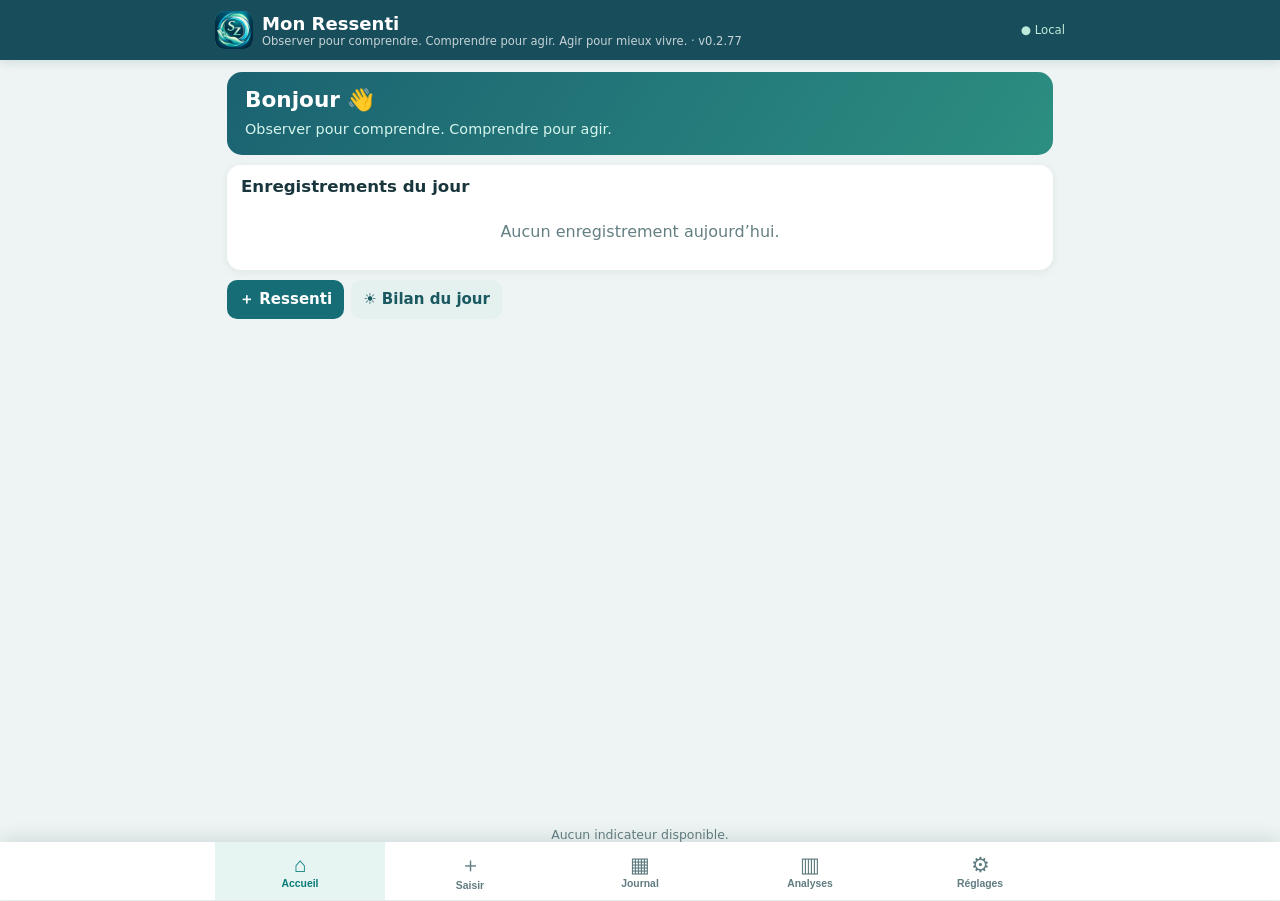
==== commit 640f6f97: "Add files via upload" ====
--- a/index.html
+++ b/index.html
@@ -46,14 +46,14 @@
 #factor-group,#factor-source,#factor-action,#factor-target,#factor-new-name{width:100%;padding:9px;margin:4px 0 12px;border:1px solid #c9dddd;border-radius:8px;background:white}
 #factor-target-wrap[hidden]{display:none}
 .mr-effect-detail{margin:0 0 10px 24px;padding:10px 12px;border-left:3px solid #1b737b;background:#edf6f5;border-radius:6px}.mr-effect-detail[hidden]{display:none}.mr-effect-heading{font-weight:700;margin-bottom:7px}.mr-effect-detail label{display:block;margin:7px 0}.mr-effect-detail input,.mr-effect-detail select{width:100%;max-width:460px}
- .mr-med-quantity{display:grid;grid-template-columns:minmax(0,1fr) minmax(0,1fr);gap:10px;margin:8px 0}.mr-med-quantity input,.mr-med-quantity select{width:100%;box-sizing:border-box}/* v0.2.76 — boutons pleine largeur, deux lignes, sans icônes */
+ .mr-med-quantity{display:grid;grid-template-columns:minmax(0,1fr) minmax(0,1fr);gap:10px;margin:8px 0}.mr-med-quantity input,.mr-med-quantity select{width:100%;box-sizing:border-box}/* v0.2.77 — boutons pleine largeur, deux lignes, sans icônes */
 .mr-analysis-report .mr-report-buttons{display:grid!important;grid-template-columns:repeat(4,minmax(0,1fr))!important;width:100%!important;gap:10px!important}
 .mr-analysis-report .mr-report-buttons .button{display:flex!important;align-items:center!important;justify-content:center!important;text-align:center!important;width:100%!important;min-width:0!important;min-height:62px!important;white-space:normal!important;line-height:1.25!important;padding:9px 6px!important}
 @media(max-width:400px){.mr-analysis-report .mr-report-buttons{gap:5px!important}.mr-analysis-report .mr-report-buttons .button{font-size:11px!important;padding:7px 3px!important}}
-/* v0.2.76 — trois exercices indépendants */
+/* v0.2.77 — trois exercices indépendants */
 .mr-rehab-three{display:grid;grid-template-columns:repeat(3,minmax(0,1fr));gap:12px;margin:12px 0}.mr-rehab-column{min-width:0;border:1px solid #cbdfe0;border-radius:12px;padding:12px;background:#f5faf9}.mr-rehab-column legend{font-weight:700;color:#175d67;padding:0 5px}.mr-rehab-column input,.mr-rehab-column select{width:100%;min-width:0;box-sizing:border-box}.mr-therapy-dialog{border:0;border-radius:14px;padding:22px;max-width:min(480px,94vw);width:100%;box-shadow:0 8px 40px #0004}.mr-therapy-dialog::backdrop{background:#102c35aa}.mr-report-buttons{display:grid!important;grid-template-columns:repeat(4,minmax(0,1fr))!important;gap:8px}.mr-report-buttons button{width:100%!important;min-width:0!important;white-space:normal!important}.mr-therapy-dialog .field{margin-bottom:12px}
 @media(max-width:700px){.mr-rehab-three{grid-template-columns:1fr}.mr-analysis-report .mr-report-buttons{grid-template-columns:repeat(2,minmax(0,1fr))!important}}
-/* v0.2.76 — saisie élargie, trois colonnes compactes */
+/* v0.2.77 — saisie élargie, trois colonnes compactes */
 .mr-rehab-three{gap:6px;margin:10px 0}
 .mr-rehab-column{padding:7px 6px 9px;min-width:0}
 .mr-rehab-column .field{margin:9px 0}
@@ -61,7 +61,7 @@
 .mr-rehab-column input,.mr-rehab-column select{display:block;width:100%!important;max-width:none!important;min-width:0!important;padding:9px 7px!important;margin:0!important}
 @media(max-width:700px){.mr-rehab-three{gap:8px}}
 
-/* v0.2.76 — listes explicites pour Android et iOS, indépendantes de datalist */
+/* v0.2.77 — listes explicites pour Android et iOS, indépendantes de datalist */
 .mr-rehab-picker{position:relative;display:flex;width:100%;min-width:0}
 .mr-rehab-picker input{width:100%;min-width:0;box-sizing:border-box;padding-right:2.3em!important}
 .mr-rehab-open{position:absolute;right:2px;top:2px;bottom:2px;width:2.1em;border:0;background:transparent;color:#1b4f57;font-size:1.1em;cursor:pointer;z-index:1}
@@ -69,4 +69,4 @@
 .mr-rehab-menu[hidden],.mr-rehab-option[hidden]{display:none!important}
 .mr-rehab-option{display:block;width:100%;text-align:left;padding:9px 12px;background:white;border:0;border-bottom:1px solid #e4eeee;color:#1b3338;font:inherit;white-space:normal;overflow-wrap:anywhere}
 .mr-rehab-option:active,.mr-rehab-option:focus{background:#e5f2f0}
-</style></head><body><div id="app"><header><div class="brand"><img class="logo" src="icon-192.png" alt="Icône Mon Ressenti"><div><strong>Mon Ressenti</strong><small>Observer pour comprendre. Comprendre pour agir. Agir pour mieux vivre. · v0.2.76</small></div></div><span class="local">● Local</span></header><main id="screen"></main><nav id="nav" aria-label="Navigation principale"><button data-page="home">⌂<span>Accueil</span></button><button data-page="new">＋<span>Saisir</span></button><button data-page="journal">▦<span>Journal</span></button><button data-page="stats">▥<span>Analyses</span></button><button data-page="settings">⚙<span>Réglages</span></button></nav></div><script src="report.js?v=0.2.76" defer></script><script src="app.js?v=0.2.76" defer></script></body></html>
+</style></head><body><div id="app"><header><div class="brand"><img class="logo" src="icon-192.png" alt="Icône Mon Ressenti"><div><strong>Mon Ressenti</strong><small>Observer pour comprendre. Comprendre pour agir. Agir pour mieux vivre. · v0.2.77</small></div></div><span class="local">● Local</span></header><main id="screen"></main><nav id="nav" aria-label="Navigation principale"><button data-page="home">⌂<span>Accueil</span></button><button data-page="new">＋<span>Saisir</span></button><button data-page="journal">▦<span>Journal</span></button><button data-page="stats">▥<span>Analyses</span></button><button data-page="settings">⚙<span>Réglages</span></button></nav></div><script src="report.js?v=0.2.76" defer></script><script src="app.js?v=0.2.76" defer></script></body></html>
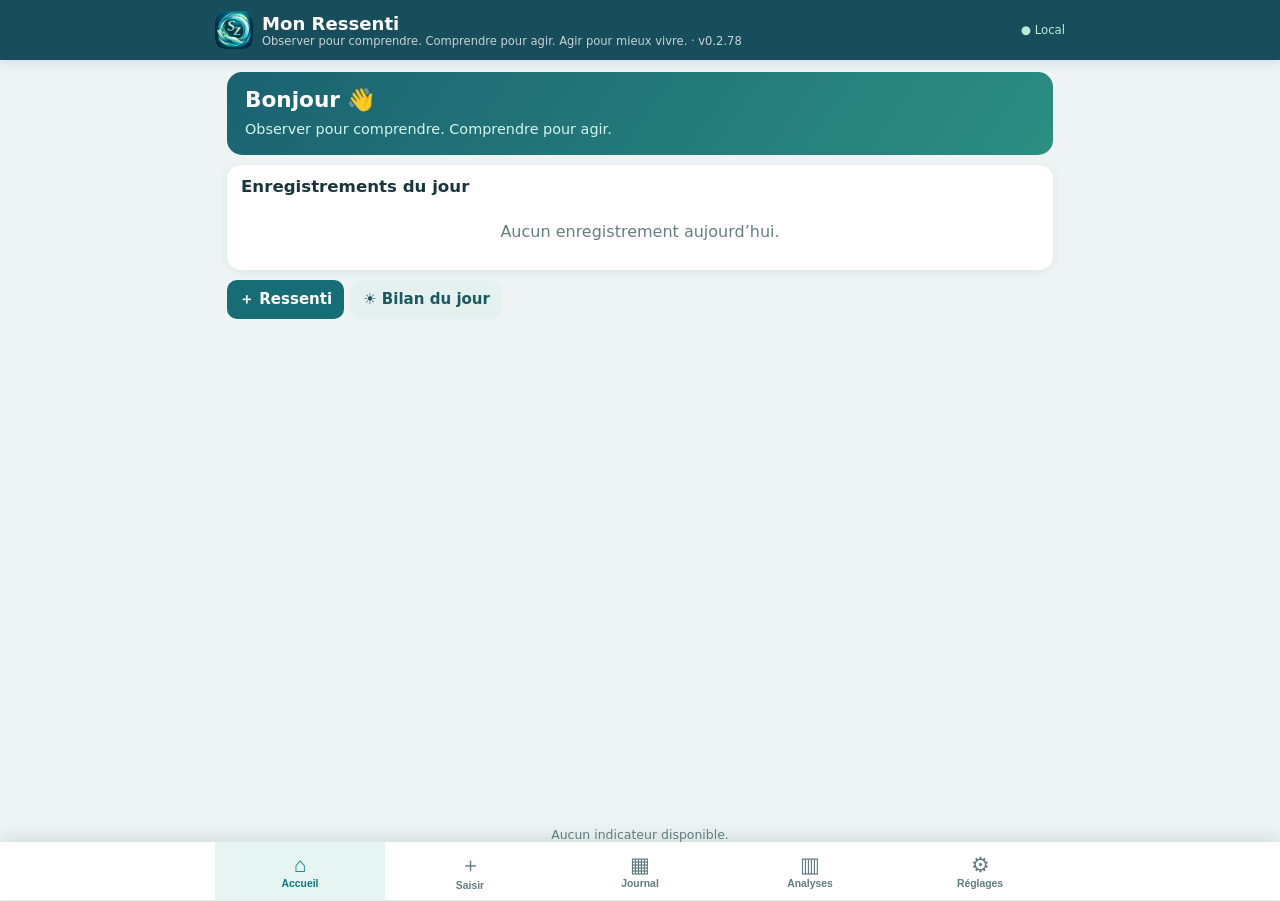
==== commit a09c47dc: "Add files via upload" ====
--- a/index.html
+++ b/index.html
@@ -46,14 +46,14 @@
 #factor-group,#factor-source,#factor-action,#factor-target,#factor-new-name{width:100%;padding:9px;margin:4px 0 12px;border:1px solid #c9dddd;border-radius:8px;background:white}
 #factor-target-wrap[hidden]{display:none}
 .mr-effect-detail{margin:0 0 10px 24px;padding:10px 12px;border-left:3px solid #1b737b;background:#edf6f5;border-radius:6px}.mr-effect-detail[hidden]{display:none}.mr-effect-heading{font-weight:700;margin-bottom:7px}.mr-effect-detail label{display:block;margin:7px 0}.mr-effect-detail input,.mr-effect-detail select{width:100%;max-width:460px}
- .mr-med-quantity{display:grid;grid-template-columns:minmax(0,1fr) minmax(0,1fr);gap:10px;margin:8px 0}.mr-med-quantity input,.mr-med-quantity select{width:100%;box-sizing:border-box}/* v0.2.77 — boutons pleine largeur, deux lignes, sans icônes */
+ .mr-med-quantity{display:grid;grid-template-columns:minmax(0,1fr) minmax(0,1fr);gap:10px;margin:8px 0}.mr-med-quantity input,.mr-med-quantity select{width:100%;box-sizing:border-box}/* v0.2.78 — boutons pleine largeur, deux lignes, sans icônes */
 .mr-analysis-report .mr-report-buttons{display:grid!important;grid-template-columns:repeat(4,minmax(0,1fr))!important;width:100%!important;gap:10px!important}
 .mr-analysis-report .mr-report-buttons .button{display:flex!important;align-items:center!important;justify-content:center!important;text-align:center!important;width:100%!important;min-width:0!important;min-height:62px!important;white-space:normal!important;line-height:1.25!important;padding:9px 6px!important}
 @media(max-width:400px){.mr-analysis-report .mr-report-buttons{gap:5px!important}.mr-analysis-report .mr-report-buttons .button{font-size:11px!important;padding:7px 3px!important}}
-/* v0.2.77 — trois exercices indépendants */
+/* v0.2.78 — trois exercices indépendants */
 .mr-rehab-three{display:grid;grid-template-columns:repeat(3,minmax(0,1fr));gap:12px;margin:12px 0}.mr-rehab-column{min-width:0;border:1px solid #cbdfe0;border-radius:12px;padding:12px;background:#f5faf9}.mr-rehab-column legend{font-weight:700;color:#175d67;padding:0 5px}.mr-rehab-column input,.mr-rehab-column select{width:100%;min-width:0;box-sizing:border-box}.mr-therapy-dialog{border:0;border-radius:14px;padding:22px;max-width:min(480px,94vw);width:100%;box-shadow:0 8px 40px #0004}.mr-therapy-dialog::backdrop{background:#102c35aa}.mr-report-buttons{display:grid!important;grid-template-columns:repeat(4,minmax(0,1fr))!important;gap:8px}.mr-report-buttons button{width:100%!important;min-width:0!important;white-space:normal!important}.mr-therapy-dialog .field{margin-bottom:12px}
 @media(max-width:700px){.mr-rehab-three{grid-template-columns:1fr}.mr-analysis-report .mr-report-buttons{grid-template-columns:repeat(2,minmax(0,1fr))!important}}
-/* v0.2.77 — saisie élargie, trois colonnes compactes */
+/* v0.2.78 — saisie élargie, trois colonnes compactes */
 .mr-rehab-three{gap:6px;margin:10px 0}
 .mr-rehab-column{padding:7px 6px 9px;min-width:0}
 .mr-rehab-column .field{margin:9px 0}
@@ -61,7 +61,7 @@
 .mr-rehab-column input,.mr-rehab-column select{display:block;width:100%!important;max-width:none!important;min-width:0!important;padding:9px 7px!important;margin:0!important}
 @media(max-width:700px){.mr-rehab-three{gap:8px}}
 
-/* v0.2.77 — listes explicites pour Android et iOS, indépendantes de datalist */
+/* v0.2.78 — listes explicites pour Android et iOS, indépendantes de datalist */
 .mr-rehab-picker{position:relative;display:flex;width:100%;min-width:0}
 .mr-rehab-picker input{width:100%;min-width:0;box-sizing:border-box;padding-right:2.3em!important}
 .mr-rehab-open{position:absolute;right:2px;top:2px;bottom:2px;width:2.1em;border:0;background:transparent;color:#1b4f57;font-size:1.1em;cursor:pointer;z-index:1}
@@ -69,4 +69,4 @@
 .mr-rehab-menu[hidden],.mr-rehab-option[hidden]{display:none!important}
 .mr-rehab-option{display:block;width:100%;text-align:left;padding:9px 12px;background:white;border:0;border-bottom:1px solid #e4eeee;color:#1b3338;font:inherit;white-space:normal;overflow-wrap:anywhere}
 .mr-rehab-option:active,.mr-rehab-option:focus{background:#e5f2f0}
-</style></head><body><div id="app"><header><div class="brand"><img class="logo" src="icon-192.png" alt="Icône Mon Ressenti"><div><strong>Mon Ressenti</strong><small>Observer pour comprendre. Comprendre pour agir. Agir pour mieux vivre. · v0.2.77</small></div></div><span class="local">● Local</span></header><main id="screen"></main><nav id="nav" aria-label="Navigation principale"><button data-page="home">⌂<span>Accueil</span></button><button data-page="new">＋<span>Saisir</span></button><button data-page="journal">▦<span>Journal</span></button><button data-page="stats">▥<span>Analyses</span></button><button data-page="settings">⚙<span>Réglages</span></button></nav></div><script src="report.js?v=0.2.76" defer></script><script src="app.js?v=0.2.76" defer></script></body></html>
+</style></head><body><div id="app"><header><div class="brand"><img class="logo" src="icon-192.png" alt="Icône Mon Ressenti"><div><strong>Mon Ressenti</strong><small>Observer pour comprendre. Comprendre pour agir. Agir pour mieux vivre. · v0.2.78</small></div></div><span class="local">● Local</span></header><main id="screen"></main><nav id="nav" aria-label="Navigation principale"><button data-page="home">⌂<span>Accueil</span></button><button data-page="new">＋<span>Saisir</span></button><button data-page="journal">▦<span>Journal</span></button><button data-page="stats">▥<span>Analyses</span></button><button data-page="settings">⚙<span>Réglages</span></button></nav></div><script src="report.js?v=0.2.78" defer></script><script src="app.js?v=0.2.78" defer></script></body></html>
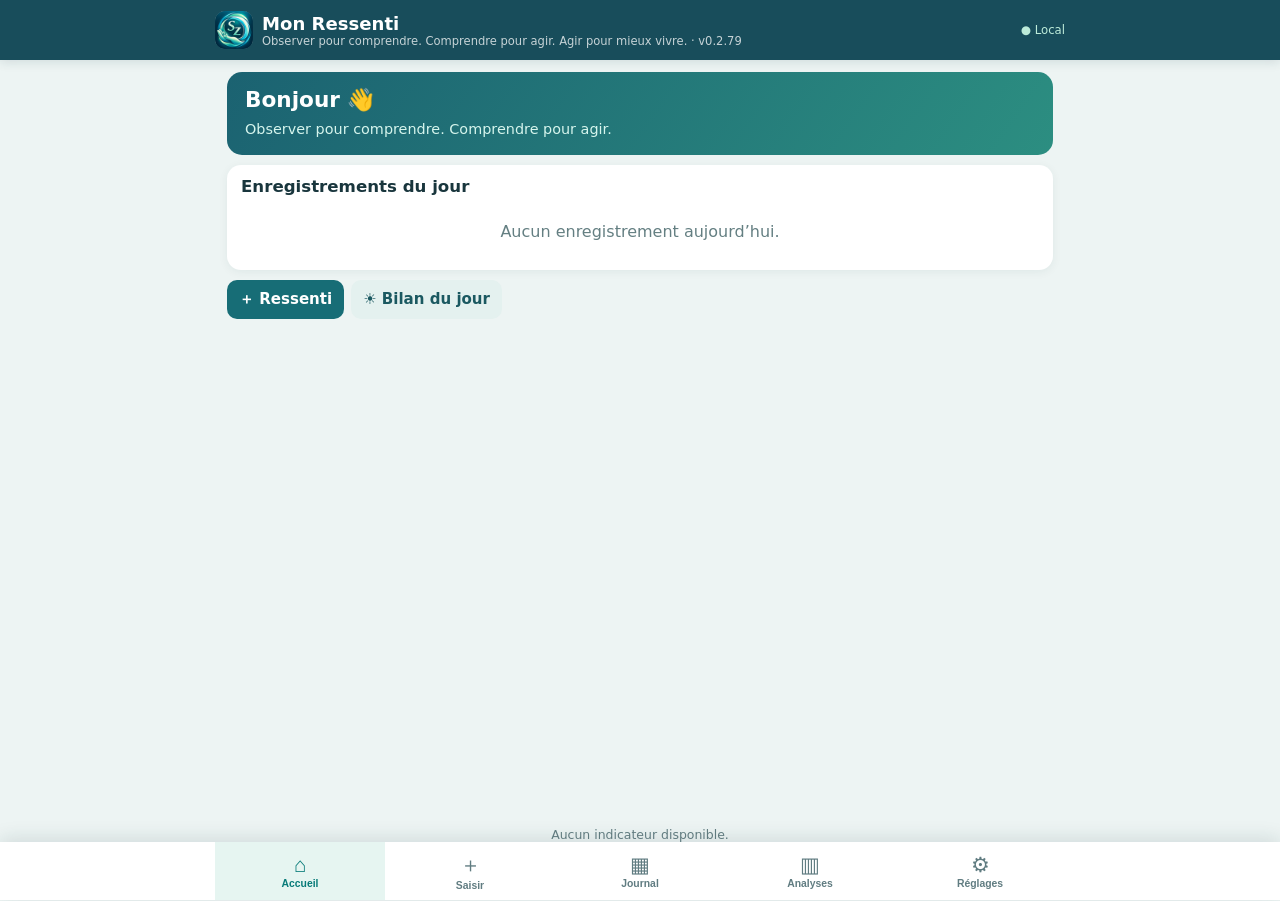
==== commit 3cf95c0d: "Add files via upload" ====
--- a/index.html
+++ b/index.html
@@ -46,14 +46,14 @@
 #factor-group,#factor-source,#factor-action,#factor-target,#factor-new-name{width:100%;padding:9px;margin:4px 0 12px;border:1px solid #c9dddd;border-radius:8px;background:white}
 #factor-target-wrap[hidden]{display:none}
 .mr-effect-detail{margin:0 0 10px 24px;padding:10px 12px;border-left:3px solid #1b737b;background:#edf6f5;border-radius:6px}.mr-effect-detail[hidden]{display:none}.mr-effect-heading{font-weight:700;margin-bottom:7px}.mr-effect-detail label{display:block;margin:7px 0}.mr-effect-detail input,.mr-effect-detail select{width:100%;max-width:460px}
- .mr-med-quantity{display:grid;grid-template-columns:minmax(0,1fr) minmax(0,1fr);gap:10px;margin:8px 0}.mr-med-quantity input,.mr-med-quantity select{width:100%;box-sizing:border-box}/* v0.2.78 — boutons pleine largeur, deux lignes, sans icônes */
+ .mr-med-quantity{display:grid;grid-template-columns:minmax(0,1fr) minmax(0,1fr);gap:10px;margin:8px 0}.mr-med-quantity input,.mr-med-quantity select{width:100%;box-sizing:border-box}/* v0.2.79 — boutons pleine largeur, deux lignes, sans icônes */
 .mr-analysis-report .mr-report-buttons{display:grid!important;grid-template-columns:repeat(4,minmax(0,1fr))!important;width:100%!important;gap:10px!important}
 .mr-analysis-report .mr-report-buttons .button{display:flex!important;align-items:center!important;justify-content:center!important;text-align:center!important;width:100%!important;min-width:0!important;min-height:62px!important;white-space:normal!important;line-height:1.25!important;padding:9px 6px!important}
 @media(max-width:400px){.mr-analysis-report .mr-report-buttons{gap:5px!important}.mr-analysis-report .mr-report-buttons .button{font-size:11px!important;padding:7px 3px!important}}
-/* v0.2.78 — trois exercices indépendants */
+/* v0.2.79 — trois exercices indépendants */
 .mr-rehab-three{display:grid;grid-template-columns:repeat(3,minmax(0,1fr));gap:12px;margin:12px 0}.mr-rehab-column{min-width:0;border:1px solid #cbdfe0;border-radius:12px;padding:12px;background:#f5faf9}.mr-rehab-column legend{font-weight:700;color:#175d67;padding:0 5px}.mr-rehab-column input,.mr-rehab-column select{width:100%;min-width:0;box-sizing:border-box}.mr-therapy-dialog{border:0;border-radius:14px;padding:22px;max-width:min(480px,94vw);width:100%;box-shadow:0 8px 40px #0004}.mr-therapy-dialog::backdrop{background:#102c35aa}.mr-report-buttons{display:grid!important;grid-template-columns:repeat(4,minmax(0,1fr))!important;gap:8px}.mr-report-buttons button{width:100%!important;min-width:0!important;white-space:normal!important}.mr-therapy-dialog .field{margin-bottom:12px}
 @media(max-width:700px){.mr-rehab-three{grid-template-columns:1fr}.mr-analysis-report .mr-report-buttons{grid-template-columns:repeat(2,minmax(0,1fr))!important}}
-/* v0.2.78 — saisie élargie, trois colonnes compactes */
+/* v0.2.79 — saisie élargie, trois colonnes compactes */
 .mr-rehab-three{gap:6px;margin:10px 0}
 .mr-rehab-column{padding:7px 6px 9px;min-width:0}
 .mr-rehab-column .field{margin:9px 0}
@@ -61,7 +61,7 @@
 .mr-rehab-column input,.mr-rehab-column select{display:block;width:100%!important;max-width:none!important;min-width:0!important;padding:9px 7px!important;margin:0!important}
 @media(max-width:700px){.mr-rehab-three{gap:8px}}
 
-/* v0.2.78 — listes explicites pour Android et iOS, indépendantes de datalist */
+/* v0.2.79 — listes explicites pour Android et iOS, indépendantes de datalist */
 .mr-rehab-picker{position:relative;display:flex;width:100%;min-width:0}
 .mr-rehab-picker input{width:100%;min-width:0;box-sizing:border-box;padding-right:2.3em!important}
 .mr-rehab-open{position:absolute;right:2px;top:2px;bottom:2px;width:2.1em;border:0;background:transparent;color:#1b4f57;font-size:1.1em;cursor:pointer;z-index:1}
@@ -69,4 +69,4 @@
 .mr-rehab-menu[hidden],.mr-rehab-option[hidden]{display:none!important}
 .mr-rehab-option{display:block;width:100%;text-align:left;padding:9px 12px;background:white;border:0;border-bottom:1px solid #e4eeee;color:#1b3338;font:inherit;white-space:normal;overflow-wrap:anywhere}
 .mr-rehab-option:active,.mr-rehab-option:focus{background:#e5f2f0}
-</style></head><body><div id="app"><header><div class="brand"><img class="logo" src="icon-192.png" alt="Icône Mon Ressenti"><div><strong>Mon Ressenti</strong><small>Observer pour comprendre. Comprendre pour agir. Agir pour mieux vivre. · v0.2.78</small></div></div><span class="local">● Local</span></header><main id="screen"></main><nav id="nav" aria-label="Navigation principale"><button data-page="home">⌂<span>Accueil</span></button><button data-page="new">＋<span>Saisir</span></button><button data-page="journal">▦<span>Journal</span></button><button data-page="stats">▥<span>Analyses</span></button><button data-page="settings">⚙<span>Réglages</span></button></nav></div><script src="report.js?v=0.2.78" defer></script><script src="app.js?v=0.2.78" defer></script></body></html>
+</style></head><body><div id="app"><header><div class="brand"><img class="logo" src="icon-192.png" alt="Icône Mon Ressenti"><div><strong>Mon Ressenti</strong><small>Observer pour comprendre. Comprendre pour agir. Agir pour mieux vivre. · v0.2.79</small></div></div><span class="local">● Local</span></header><main id="screen"></main><nav id="nav" aria-label="Navigation principale"><button data-page="home">⌂<span>Accueil</span></button><button data-page="new">＋<span>Saisir</span></button><button data-page="journal">▦<span>Journal</span></button><button data-page="stats">▥<span>Analyses</span></button><button data-page="settings">⚙<span>Réglages</span></button></nav></div><script src="report.js?v=0.2.79" defer></script><script src="app.js?v=0.2.79" defer></script></body></html>
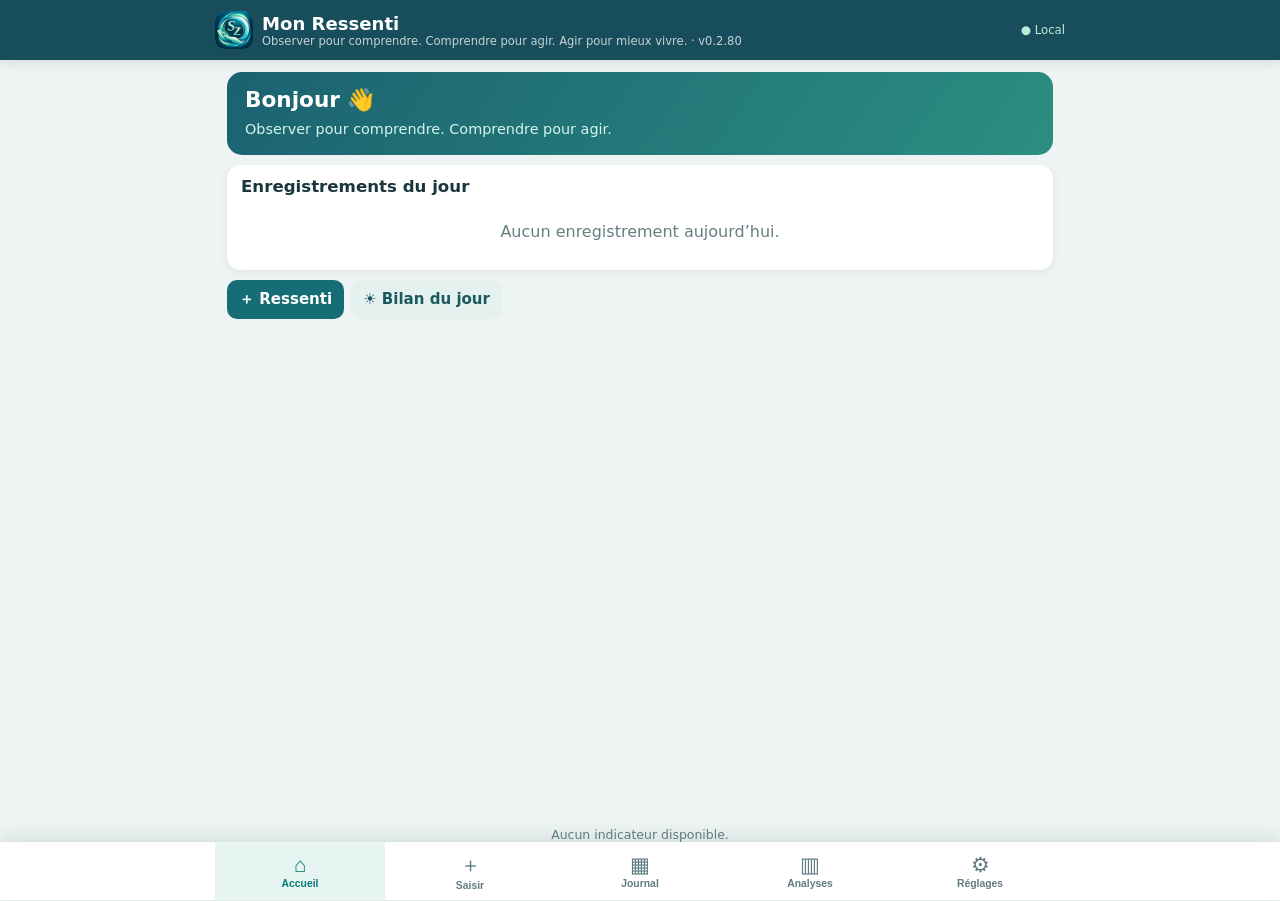
==== commit ecc47a47: "Add files via upload" ====
--- a/index.html
+++ b/index.html
@@ -46,14 +46,14 @@
 #factor-group,#factor-source,#factor-action,#factor-target,#factor-new-name{width:100%;padding:9px;margin:4px 0 12px;border:1px solid #c9dddd;border-radius:8px;background:white}
 #factor-target-wrap[hidden]{display:none}
 .mr-effect-detail{margin:0 0 10px 24px;padding:10px 12px;border-left:3px solid #1b737b;background:#edf6f5;border-radius:6px}.mr-effect-detail[hidden]{display:none}.mr-effect-heading{font-weight:700;margin-bottom:7px}.mr-effect-detail label{display:block;margin:7px 0}.mr-effect-detail input,.mr-effect-detail select{width:100%;max-width:460px}
- .mr-med-quantity{display:grid;grid-template-columns:minmax(0,1fr) minmax(0,1fr);gap:10px;margin:8px 0}.mr-med-quantity input,.mr-med-quantity select{width:100%;box-sizing:border-box}/* v0.2.79 — boutons pleine largeur, deux lignes, sans icônes */
+ .mr-med-quantity{display:grid;grid-template-columns:minmax(0,1fr) minmax(0,1fr);gap:10px;margin:8px 0}.mr-med-quantity input,.mr-med-quantity select{width:100%;box-sizing:border-box}/* v0.2.80 — boutons pleine largeur, deux lignes, sans icônes */
 .mr-analysis-report .mr-report-buttons{display:grid!important;grid-template-columns:repeat(4,minmax(0,1fr))!important;width:100%!important;gap:10px!important}
 .mr-analysis-report .mr-report-buttons .button{display:flex!important;align-items:center!important;justify-content:center!important;text-align:center!important;width:100%!important;min-width:0!important;min-height:62px!important;white-space:normal!important;line-height:1.25!important;padding:9px 6px!important}
 @media(max-width:400px){.mr-analysis-report .mr-report-buttons{gap:5px!important}.mr-analysis-report .mr-report-buttons .button{font-size:11px!important;padding:7px 3px!important}}
-/* v0.2.79 — trois exercices indépendants */
+/* v0.2.80 — trois exercices indépendants */
 .mr-rehab-three{display:grid;grid-template-columns:repeat(3,minmax(0,1fr));gap:12px;margin:12px 0}.mr-rehab-column{min-width:0;border:1px solid #cbdfe0;border-radius:12px;padding:12px;background:#f5faf9}.mr-rehab-column legend{font-weight:700;color:#175d67;padding:0 5px}.mr-rehab-column input,.mr-rehab-column select{width:100%;min-width:0;box-sizing:border-box}.mr-therapy-dialog{border:0;border-radius:14px;padding:22px;max-width:min(480px,94vw);width:100%;box-shadow:0 8px 40px #0004}.mr-therapy-dialog::backdrop{background:#102c35aa}.mr-report-buttons{display:grid!important;grid-template-columns:repeat(4,minmax(0,1fr))!important;gap:8px}.mr-report-buttons button{width:100%!important;min-width:0!important;white-space:normal!important}.mr-therapy-dialog .field{margin-bottom:12px}
 @media(max-width:700px){.mr-rehab-three{grid-template-columns:1fr}.mr-analysis-report .mr-report-buttons{grid-template-columns:repeat(2,minmax(0,1fr))!important}}
-/* v0.2.79 — saisie élargie, trois colonnes compactes */
+/* v0.2.80 — saisie élargie, trois colonnes compactes */
 .mr-rehab-three{gap:6px;margin:10px 0}
 .mr-rehab-column{padding:7px 6px 9px;min-width:0}
 .mr-rehab-column .field{margin:9px 0}
@@ -61,7 +61,7 @@
 .mr-rehab-column input,.mr-rehab-column select{display:block;width:100%!important;max-width:none!important;min-width:0!important;padding:9px 7px!important;margin:0!important}
 @media(max-width:700px){.mr-rehab-three{gap:8px}}
 
-/* v0.2.79 — listes explicites pour Android et iOS, indépendantes de datalist */
+/* v0.2.80 — listes explicites pour Android et iOS, indépendantes de datalist */
 .mr-rehab-picker{position:relative;display:flex;width:100%;min-width:0}
 .mr-rehab-picker input{width:100%;min-width:0;box-sizing:border-box;padding-right:2.3em!important}
 .mr-rehab-open{position:absolute;right:2px;top:2px;bottom:2px;width:2.1em;border:0;background:transparent;color:#1b4f57;font-size:1.1em;cursor:pointer;z-index:1}
@@ -69,4 +69,16 @@
 .mr-rehab-menu[hidden],.mr-rehab-option[hidden]{display:none!important}
 .mr-rehab-option{display:block;width:100%;text-align:left;padding:9px 12px;background:white;border:0;border-bottom:1px solid #e4eeee;color:#1b3338;font:inherit;white-space:normal;overflow-wrap:anywhere}
 .mr-rehab-option:active,.mr-rehab-option:focus{background:#e5f2f0}
-</style></head><body><div id="app"><header><div class="brand"><img class="logo" src="icon-192.png" alt="Icône Mon Ressenti"><div><strong>Mon Ressenti</strong><small>Observer pour comprendre. Comprendre pour agir. Agir pour mieux vivre. · v0.2.79</small></div></div><span class="local">● Local</span></header><main id="screen"></main><nav id="nav" aria-label="Navigation principale"><button data-page="home">⌂<span>Accueil</span></button><button data-page="new">＋<span>Saisir</span></button><button data-page="journal">▦<span>Journal</span></button><button data-page="stats">▥<span>Analyses</span></button><button data-page="settings">⚙<span>Réglages</span></button></nav></div><script src="report.js?v=0.2.79" defer></script><script src="app.js?v=0.2.79" defer></script></body></html>
+
+/* v0.2.80 : quatre résumés compacts, sans séparateurs internes. */
+.mr-rehab-analysis{padding:clamp(10px,1.4vh,16px)!important}
+.mr-rehab-analysis h2{margin:0 0 5px;font-size:clamp(16px,2vh,21px)}
+.mr-rehab-summary-intro{margin:0 0 9px!important;font-size:clamp(11px,1.5vh,15px);color:#587277}
+.mr-rehab-summary-grid{display:grid;grid-template-columns:repeat(2,minmax(0,1fr));gap:8px 12px}
+.mr-rehab-summary-block{background:#f1f7f7;border-radius:9px;padding:8px 11px;min-width:0}
+.mr-rehab-summary-block h3{margin:0 0 4px;font-size:clamp(13px,1.7vh,17px);color:#193d44}
+.mr-rehab-summary-line{display:flex;align-items:baseline;justify-content:space-between;gap:8px;font-size:clamp(11px,1.5vh,15px);line-height:1.35;padding:1px 0}
+.mr-rehab-summary-line span{min-width:0;overflow-wrap:anywhere}
+.mr-rehab-summary-line b{font-weight:600;white-space:nowrap;font-variant-numeric:tabular-nums}
+.mr-rehab-summary-empty{margin:2px 0;color:#60767b;font-size:12px}
+</style></head><body><div id="app"><header><div class="brand"><img class="logo" src="icon-192.png" alt="Icône Mon Ressenti"><div><strong>Mon Ressenti</strong><small>Observer pour comprendre. Comprendre pour agir. Agir pour mieux vivre. · v0.2.80</small></div></div><span class="local">● Local</span></header><main id="screen"></main><nav id="nav" aria-label="Navigation principale"><button data-page="home">⌂<span>Accueil</span></button><button data-page="new">＋<span>Saisir</span></button><button data-page="journal">▦<span>Journal</span></button><button data-page="stats">▥<span>Analyses</span></button><button data-page="settings">⚙<span>Réglages</span></button></nav></div><script src="report.js?v=0.2.80" defer></script><script src="app.js?v=0.2.80" defer></script></body></html>
